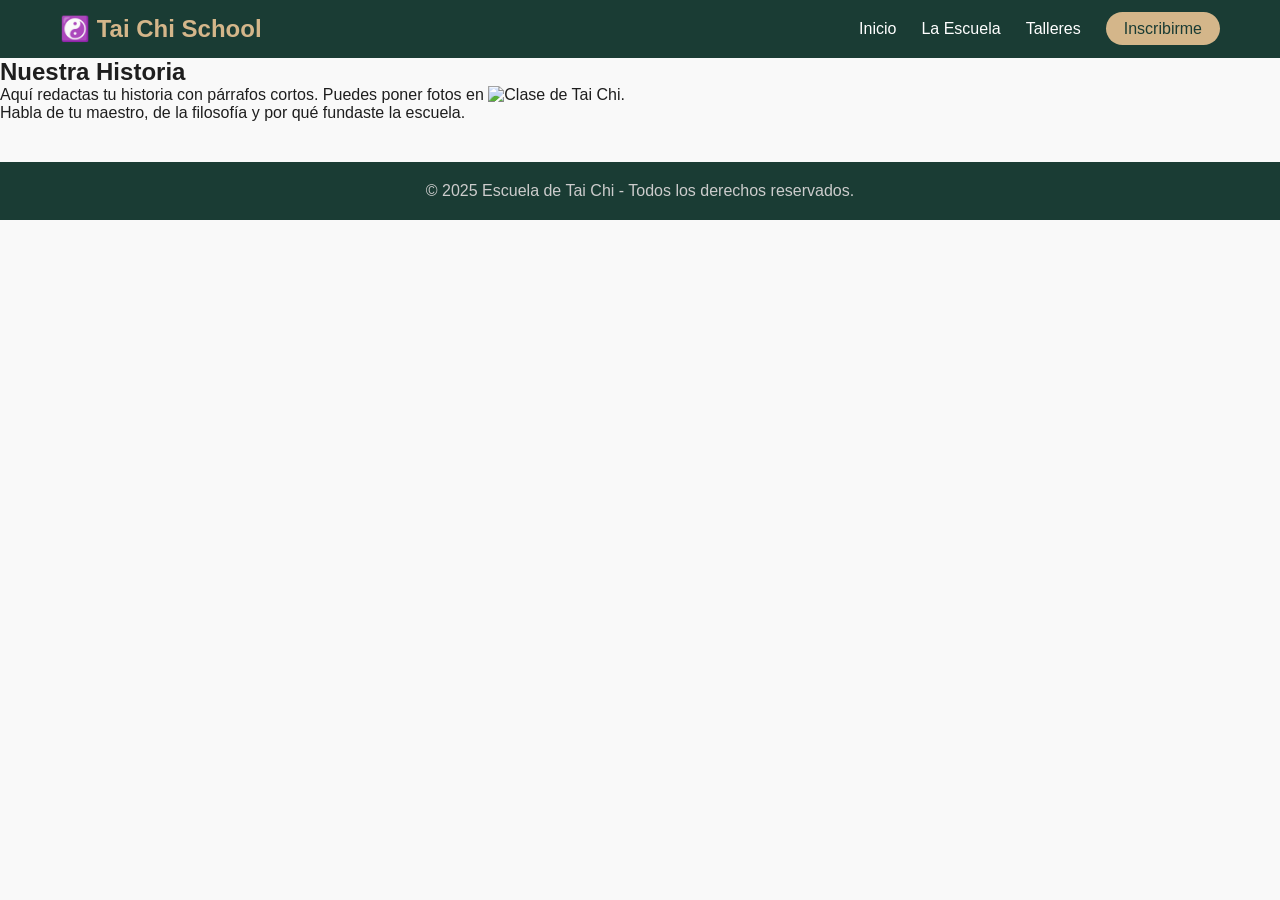
==== historia.html @ 4d824ddf "primer subida" ====
<!DOCTYPE html>
<html lang="es">
<head>
    <meta charset="UTF-8">
    <meta name="viewport" content="width=device-width, initial-scale=1.0">
    <title>Historia | Escuela de Tai Chi</title>
    <!-- Vinculamos el CSS -->
    <link rel="stylesheet" href="estilos.css">
</head>
<body>

    <!-- ===== MENÚ DE NAVEGACIÓN ===== -->
    <header>
        <div class="contenedor">
            <div class="logo">
                <h1>☯️ Tai Chi School</h1>
            </div>
            <nav>
                <ul class="menu">
                    <li><a href="index.html">Inicio</a></li>
                    <li><a href="historia.html">La Escuela</a></li>
                    <li><a href="talleres.html">Talleres</a></li>
                    <li><a href="inscripcion.html" class="btn-inscribirse">Inscribirme</a></li>
                </ul>
                <!-- Botón para menú en celular (lo veremos luego) -->
                <div class="menu-toggle">☰</div>
            </nav>
        </div>
    </header>

    <!-- ===== CONTENIDO PRINCIPAL ===== -->
    <main>
        <!-- Aquí va el contenido ÚNICO de cada página -->
        <section class="contenido-texto">
    <h1>Nuestra Historia</h1>
    <p>Aquí redactas tu historia con párrafos cortos. Puedes poner fotos en <img src="imagenes/clase.jpg" alt="Clase de Tai Chi">.</p>
    <p>Habla de tu maestro, de la filosofía y por qué fundaste la escuela.</p>
</section>
    </main>

    <!-- ===== PIE DE PÁGINA ===== -->
    <footer>
        <p>© 2025 Escuela de Tai Chi - Todos los derechos reservados.</p>
    </footer>

    <!-- ===== INTEGRACIÓN DE BOTPRESS (va en TODAS las páginas) ===== -->
        <script src="https://cdn.botpress.cloud/webchat/v3.7/inject.js"></script>
<script src="https://files.bpcontent.cloud/2026/07/31/20/20260731205848-A5TSFCWR.js" defer></script>

    <!-- Nuestro script para el menú móvil -->
    <script src="script.js"></script>
</body>
</html>
---- estilos.css ----
/* RESETEO BÁSICO */
* { margin: 0; padding: 0; box-sizing: border-box; }
body { font-family: 'Segoe UI', sans-serif; background: #f9f9f9; color: #1e1e1e; }

/* CONTENEDOR */
.contenedor { max-width: 1200px; margin: 0 auto; padding: 0 20px; }

/* HEADER Y MENÚ */
header { background: #1a3c34; padding: 15px 0; }
header .contenedor { display: flex; justify-content: space-between; align-items: center; flex-wrap: wrap; }
.logo h1 { color: #d4b68a; font-size: 1.5rem; }
.menu { display: flex; list-style: none; gap: 25px; }
.menu a { color: white; text-decoration: none; font-weight: 500; }
.menu a:hover { color: #d4b68a; }
.btn-inscribirse { background: #d4b68a; color: #1a3c34 !important; padding: 8px 18px; border-radius: 30px; font-weight: bold; }
.btn-inscribirse:hover { background: #e8d5b5; }

/* MENÚ PARA MÓVILES */
.menu-toggle { display: none; font-size: 28px; color: white; cursor: pointer; }
@media (max-width: 768px) {
    .menu { display: none; flex-direction: column; width: 100%; background: #1a3c34; padding: 20px 0; }
    .menu.activo { display: flex; }
    .menu-toggle { display: block; }
    header .contenedor { flex-wrap: wrap; }
}

/* VIDEO HERO (Fondo con video) */
.video-hero { position: relative; width: 100%; height: 70vh; overflow: hidden; }
.video-hero video { width: 100%; height: 100%; object-fit: cover; }
.texto-sobre-video { position: absolute; top: 50%; left: 50%; transform: translate(-50%, -50%); text-align: center; color: white; text-shadow: 2px 2px 10px rgba(0,0,0,0.7); }
.texto-sobre-video h2 { font-size: 3rem; }
.texto-sobre-video p { font-size: 1.3rem; margin: 10px 0; }

/* BOTONES */
.btn-grande { background: #d4b68a; color: #1a3c34; padding: 15px 40px; border-radius: 50px; text-decoration: none; font-weight: bold; display: inline-block; margin-top: 15px; border: none; font-size: 1.1rem; cursor: pointer; }
.btn-grande:hover { background: #e8d5b5; }
.btn-pequeno { background: #1a3c34; color: white; padding: 8px 20px; border-radius: 30px; text-decoration: none; }

/* TARJETAS DE TALLERES */
.grid-talleres { display: grid; grid-template-columns: repeat(auto-fit, minmax(250px, 1fr)); gap: 25px; margin: 30px 0; }
.tarjeta-taller { background: white; padding: 25px; border-radius: 15px; box-shadow: 0 4px 12px rgba(0,0,0,0.08); text-align: center; }
.tarjeta-taller .cupo { font-weight: bold; font-size: 1.4rem; color: #1a3c34; }

/* FORMULARIO */
.formulario-inscripcion { max-width: 600px; margin: 30px auto; background: white; padding: 30px; border-radius: 15px; box-shadow: 0 4px 12px rgba(0,0,0,0.1); }
.formulario-inscripcion label { font-weight: bold; display: block; margin-top: 15px; }
.formulario-inscripcion input, 
.formulario-inscripcion select, 
.formulario-inscripcion textarea { width: 100%; padding: 12px; margin-top: 5px; border: 1px solid #ddd; border-radius: 8px; font-size: 1rem; }

/* PIE DE PÁGINA */
footer { background: #1a3c34; color: #ccc; text-align: center; padding: 20px; margin-top: 40px; }
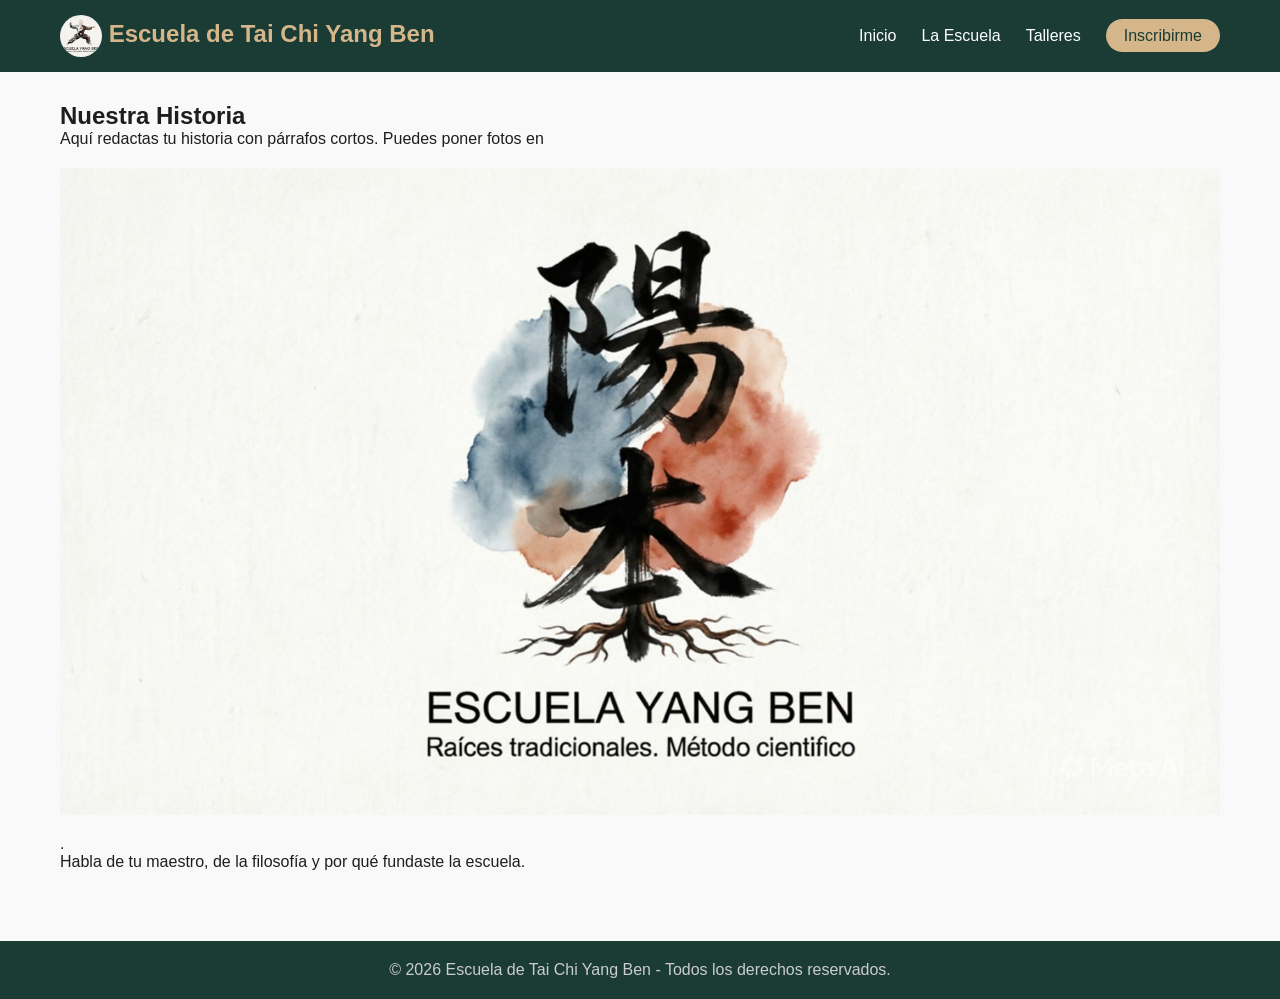
==== commit 657c102a: "cambie imagenes, margenes y nombre de la escuela" ====
--- a/historia.html
+++ b/historia.html
@@ -3,7 +3,7 @@
 <head>
     <meta charset="UTF-8">
     <meta name="viewport" content="width=device-width, initial-scale=1.0">
-    <title>Historia | Escuela de Tai Chi</title>
+    <title>Historia | Escuela de Tai Chi Yang Ben</title>
     <!-- Vinculamos el CSS -->
     <link rel="stylesheet" href="estilos.css">
 </head>
@@ -13,7 +13,7 @@
     <header>
         <div class="contenedor">
             <div class="logo">
-                <h1>☯️ Tai Chi School</h1>
+                <h1><img src="imagenes/imagen2.jpeg" alt="" class="logo-imagen"> Escuela de Tai Chi Yang Ben</h1>
             </div>
             <nav>
                 <ul class="menu">
@@ -30,17 +30,19 @@
 
     <!-- ===== CONTENIDO PRINCIPAL ===== -->
     <main>
-        <!-- Aquí va el contenido ÚNICO de cada página -->
-        <section class="contenido-texto">
+        <div class="contenedor">
+            <!-- Aquí va el contenido ÚNICO de cada página -->
+            <section class="contenido-texto">
     <h1>Nuestra Historia</h1>
-    <p>Aquí redactas tu historia con párrafos cortos. Puedes poner fotos en <img src="imagenes/clase.jpg" alt="Clase de Tai Chi">.</p>
+    <p>Aquí redactas tu historia con párrafos cortos. Puedes poner fotos en <img src="imagenes/clase.jpeg" alt="Clase de Tai Chi">.</p>
     <p>Habla de tu maestro, de la filosofía y por qué fundaste la escuela.</p>
-</section>
+            </section>
+        </div>
     </main>
 
     <!-- ===== PIE DE PÁGINA ===== -->
     <footer>
-        <p>© 2025 Escuela de Tai Chi - Todos los derechos reservados.</p>
+        <p>© 2026 Escuela de Tai Chi Yang Ben - Todos los derechos reservados.</p>
     </footer>
 
     <!-- ===== INTEGRACIÓN DE BOTPRESS (va en TODAS las páginas) ===== -->
--- a/estilos.css
+++ b/estilos.css
@@ -1,5 +1,6 @@
 /* RESETEO BÁSICO */
 * { margin: 0; padding: 0; box-sizing: border-box; }
+html, body { overflow-x: hidden; }
 body { font-family: 'Segoe UI', sans-serif; background: #f9f9f9; color: #1e1e1e; }
 
 /* CONTENEDOR */
@@ -9,6 +10,7 @@
 header { background: #1a3c34; padding: 15px 0; }
 header .contenedor { display: flex; justify-content: space-between; align-items: center; flex-wrap: wrap; }
 .logo h1 { color: #d4b68a; font-size: 1.5rem; }
+.logo-imagen { width: 42px; height: 42px; object-fit: cover; vertical-align: middle; border-radius: 50%; }
 .menu { display: flex; list-style: none; gap: 25px; }
 .menu a { color: white; text-decoration: none; font-weight: 500; }
 .menu a:hover { color: #d4b68a; }
@@ -36,6 +38,10 @@
 .btn-grande:hover { background: #e8d5b5; }
 .btn-pequeno { background: #1a3c34; color: white; padding: 8px 20px; border-radius: 30px; text-decoration: none; }
 
+/* CONTENIDO DE LA ESCUELA */
+.contenido-texto { padding: 30px 0; }
+.contenido-texto img { display: block; max-width: 100%; height: auto; margin: 20px auto; }
+
 /* TARJETAS DE TALLERES */
 .grid-talleres { display: grid; grid-template-columns: repeat(auto-fit, minmax(250px, 1fr)); gap: 25px; margin: 30px 0; }
 .tarjeta-taller { background: white; padding: 25px; border-radius: 15px; box-shadow: 0 4px 12px rgba(0,0,0,0.08); text-align: center; }
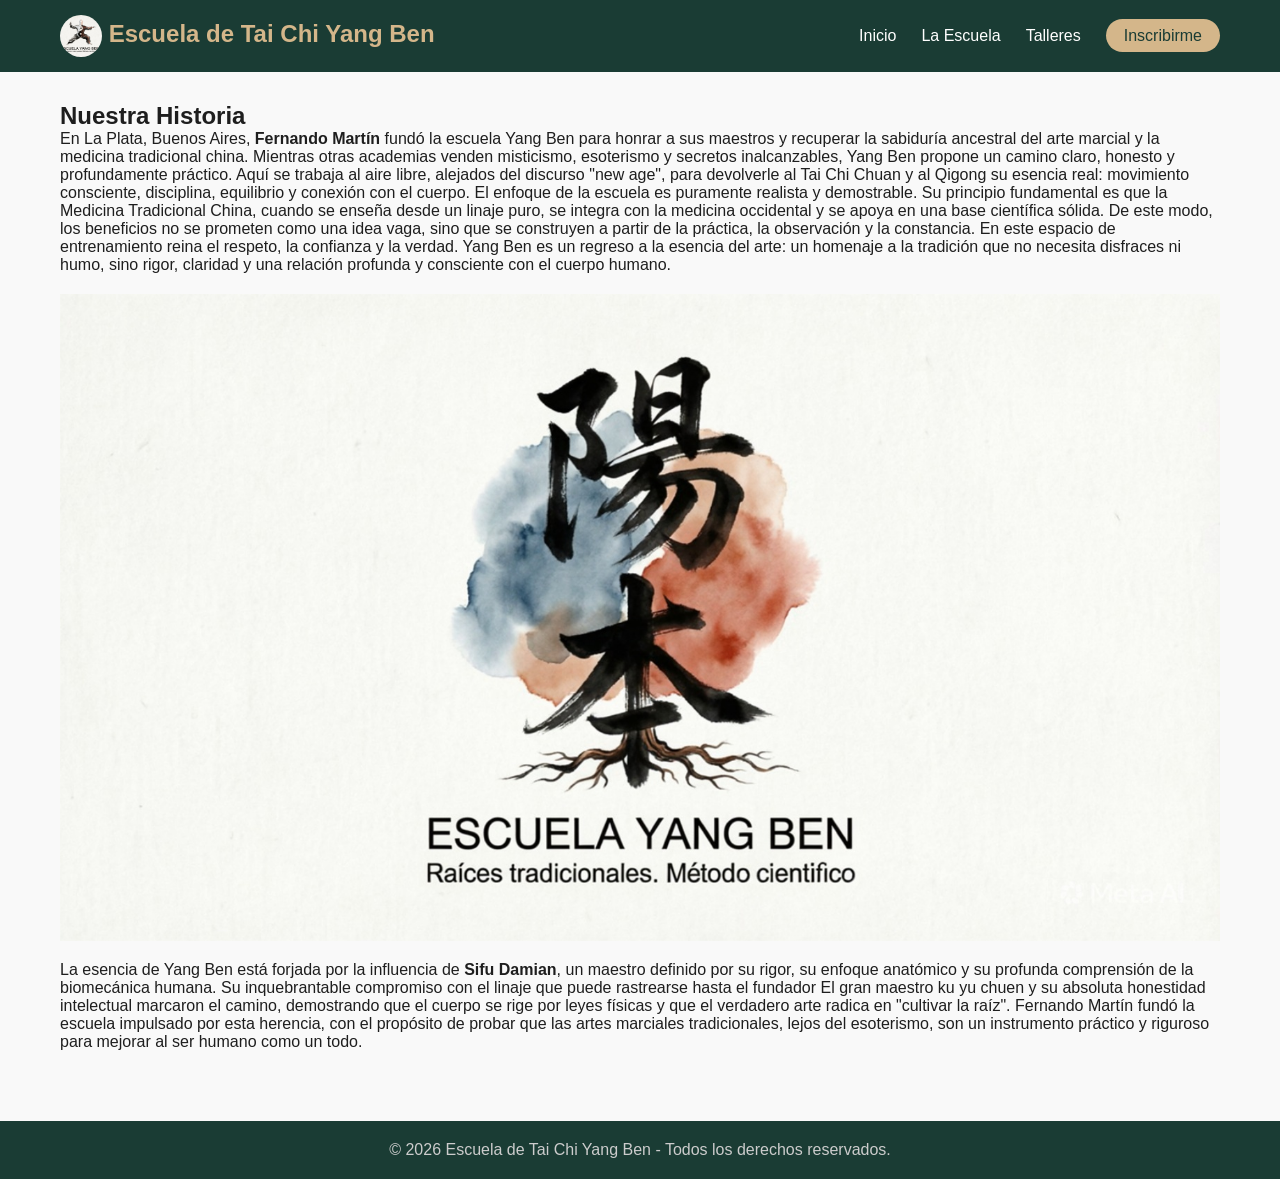
==== commit 18fe3491: "agregue la historia y nuevos talleres" ====
--- a/historia.html
+++ b/historia.html
@@ -34,12 +34,22 @@
             <!-- Aquí va el contenido ÚNICO de cada página -->
             <section class="contenido-texto">
     <h1>Nuestra Historia</h1>
-    <p>Aquí redactas tu historia con párrafos cortos. Puedes poner fotos en <img src="imagenes/clase.jpeg" alt="Clase de Tai Chi">.</p>
-    <p>Habla de tu maestro, de la filosofía y por qué fundaste la escuela.</p>
-            </section>
+    <p>En La Plata, Buenos Aires, <strong>Fernando Martín</strong> fundó la escuela Yang Ben para honrar a sus maestros y recuperar la sabiduría ancestral del arte marcial y la medicina tradicional china.
+    
+    Mientras otras academias venden misticismo, esoterismo y secretos inalcanzables, Yang Ben propone un camino claro, honesto y profundamente práctico. Aquí se trabaja al aire libre, alejados del discurso "new age", para devolverle al Tai Chi Chuan y al Qigong su esencia real: movimiento consciente, disciplina, equilibrio y conexión con el cuerpo.
+    
+    El enfoque de la escuela es puramente realista y demostrable. Su principio fundamental es que la Medicina Tradicional China, cuando se enseña desde un linaje puro, se integra con la medicina occidental y se apoya en una base científica sólida. De este modo, los beneficios no se prometen como una idea vaga, sino que se construyen a partir de la práctica, la observación y la constancia.
+    
+    En este espacio de entrenamiento reina el respeto, la confianza y la verdad. Yang Ben es un regreso a la esencia del arte: un homenaje a la tradición que no necesita disfraces ni humo, sino rigor, claridad y una relación profunda y consciente con el cuerpo humano.</p>
+    <p><img src="imagenes/clase.jpeg" alt="Clase de Tai Chi"></p>
+ 
+    <p>La esencia de Yang Ben está forjada por la influencia de <strong>Sifu Damian</strong>, un maestro definido por su rigor, su enfoque anatómico y su profunda comprensión de la biomecánica humana. Su inquebrantable compromiso con el linaje que puede rastrearse hasta el fundador El gran maestro ku yu chuen y su absoluta honestidad intelectual marcaron el camino, demostrando que el cuerpo se rige por leyes físicas y que el verdadero arte radica en "cultivar la raíz". Fernando Martín fundó la escuela impulsado por esta herencia, con el propósito de probar que las artes marciales tradicionales, lejos del esoterismo, son un instrumento práctico y riguroso para mejorar al ser humano como un todo.</p>    
+
+    </section>
         </div>
+
     </main>
-
+   
     <!-- ===== PIE DE PÁGINA ===== -->
     <footer>
         <p>© 2026 Escuela de Tai Chi Yang Ben - Todos los derechos reservados.</p>
--- a/estilos.css
+++ b/estilos.css
@@ -46,6 +46,7 @@
 .grid-talleres { display: grid; grid-template-columns: repeat(auto-fit, minmax(250px, 1fr)); gap: 25px; margin: 30px 0; }
 .tarjeta-taller { background: white; padding: 25px; border-radius: 15px; box-shadow: 0 4px 12px rgba(0,0,0,0.08); text-align: center; }
 .tarjeta-taller .cupo { font-weight: bold; font-size: 1.4rem; color: #1a3c34; }
+.tarjeta-taller .btn-pequeno { display: inline-block; margin-top: 14px; }
 
 /* FORMULARIO */
 .formulario-inscripcion { max-width: 600px; margin: 30px auto; background: white; padding: 30px; border-radius: 15px; box-shadow: 0 4px 12px rgba(0,0,0,0.1); }
